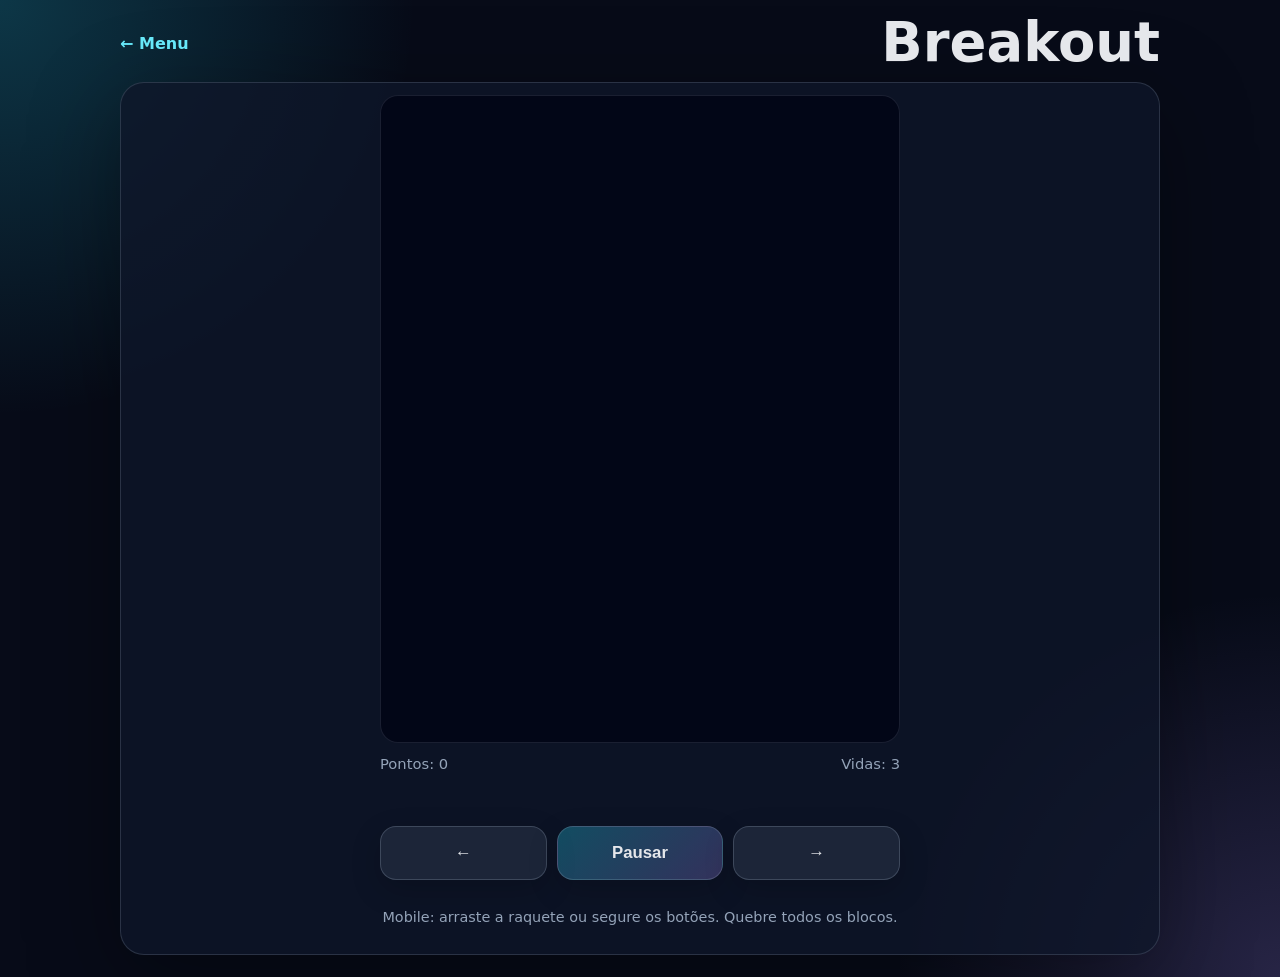
==== breakout.html @ 947feb97 "feat: add mobile breakout game" ====
<!doctype html><html lang="pt-BR"><head><meta charset="utf-8"><meta name="viewport" content="width=device-width,initial-scale=1,maximum-scale=1,user-scalable=no"><title>Breakout | Jogos</title><link rel="stylesheet" href="game.css"></head><body><main class="page"><div class="topbar"><a href="index.html">← Menu</a><h1>Breakout</h1></div><section class="panel"><div class="game-wrap"><canvas id="game" width="420" height="640"></canvas><div class="hud"><span id="score">Pontos: 0</span><span id="lives">Vidas: 3</span></div><div class="controls row"><button class="btn" data-hold="left">←</button><button class="btn primary" id="pause">Pausar</button><button class="btn" data-hold="right">→</button></div><p class="help">Mobile: arraste a raquete ou segure os botões. Quebre todos os blocos.</p></div></section></main><script>
const c=document.getElementById('game'),ctx=c.getContext('2d'),W=c.width,H=c.height;let paddle={x:W/2-55,y:H-54,w:110,h:14},ball,bricks,score,lives,run=false,over=false,msg='Toque para começar',hold=null;function init(){score=0;lives=3;ball={x:W/2,y:H-90,r:8,vx:3.6,vy:-4.8};bricks=[];for(let r=0;r<6;r++)for(let col=0;col<7;col++)bricks.push({x:18+col*55,y:78+r*28,w:45,h:18,on:true,c:r});run=true;over=false;upd()}function upd(){scoreEl.textContent='Pontos: '+score;livesEl.textContent='Vidas: '+lives}function draw(){ctx.fillStyle='#020617';ctx.fillRect(0,0,W,H);bricks.forEach(b=>{if(!b.on)return;ctx.fillStyle=['#22d3ee','#a78bfa','#34d399','#fbbf24','#fb7185','#60a5fa'][b.c];ctx.beginPath();ctx.roundRect(b.x,b.y,b.w,b.h,6);ctx.fill()});ctx.fillStyle='#e5e7eb';ctx.beginPath();ctx.roundRect(paddle.x,paddle.y,paddle.w,paddle.h,8);ctx.fill();ctx.fillStyle='#fff';ctx.beginPath();ctx.arc(ball.x,ball.y,ball.r,0,7);ctx.fill();if(!run||over){ctx.fillStyle='rgba(2,6,23,.7)';ctx.fillRect(0,0,W,H);ctx.fillStyle='#fff';ctx.font='800 24px system-ui';ctx.textAlign='center';ctx.fillText(msg,W/2,H/2)}}function step(){if(run&&!over){if(hold==='left')paddle.x-=7;if(hold==='right')paddle.x+=7;paddle.x=Math.max(8,Math.min(W-paddle.w-8,paddle.x));ball.x+=ball.vx;ball.y+=ball.vy;if(ball.x<ball.r||ball.x>W-ball.r)ball.vx*=-1;if(ball.y<ball.r)ball.vy*=-1;if(ball.x>paddle.x&&ball.x<paddle.x+paddle.w&&ball.y+ball.r>paddle.y&&ball.y-ball.r<paddle.y+paddle.h&&ball.vy>0){ball.vy=-Math.abs(ball.vy)*1.02;ball.vx+=(ball.x-(paddle.x+paddle.w/2))*0.055}for(const b of bricks){if(b.on&&ball.x+ball.r>b.x&&ball.x-ball.r<b.x+b.w&&ball.y+ball.r>b.y&&ball.y-ball.r<b.y+b.h){b.on=false;score+=10;ball.vy*=-1;upd();break}}if(ball.y>H+10){lives--;upd();if(lives<=0){run=false;over=true;msg='Fim de jogo. Toque para reiniciar'}else{ball={x:W/2,y:H-90,r:8,vx:3.6*(Math.random()>.5?1:-1),vy:-4.8}}}if(bricks.every(b=>!b.on)){run=false;over=true;msg='Você venceu! Toque para jogar de novo'}}draw();requestAnimationFrame(step)}function start(){if(over||!bricks)init();run=true;msg='Pausado'}c.onpointerdown=e=>{start();move(e)};c.onpointermove=move;function move(e){let r=c.getBoundingClientRect();paddle.x=(e.clientX-r.left)/r.width*W-paddle.w/2}document.querySelectorAll('[data-hold]').forEach(b=>{b.onpointerdown=()=>{start();hold=b.dataset.hold};b.onpointerup=b.onpointercancel=()=>hold=null});pause.onclick=()=>{if(!run&&!over)start();else{run=!run;msg='Pausado'}};document.onkeydown=e=>{if(e.key==='ArrowLeft')hold='left';if(e.key==='ArrowRight')hold='right';if(e.code==='Space')pause.click()};document.onkeyup=()=>hold=null;init();run=false;requestAnimationFrame(step);
</script></body></html>
---- game.css ----
:root{color-scheme:dark;--bg:#070b18;--panel:rgba(15,23,42,.78);--line:rgba(148,163,184,.22);--text:#e5e7eb;--muted:#94a3b8;--accent:#22d3ee;--accent2:#a78bfa;--good:#34d399;--warn:#fbbf24;--bad:#fb7185}*{box-sizing:border-box}html,body{margin:0;min-height:100%;overscroll-behavior:none}body{font-family:Inter,ui-sans-serif,system-ui,-apple-system,BlinkMacSystemFont,"Segoe UI",sans-serif;color:var(--text);background:radial-gradient(circle at top left,rgba(34,211,238,.22),transparent 26rem),radial-gradient(circle at bottom right,rgba(167,139,250,.2),transparent 24rem),var(--bg)}a{color:#67e8f9;text-decoration:none;font-weight:800}.page{width:min(1040px,calc(100% - 20px));margin:0 auto;padding:16px 0 22px}.topbar{display:flex;align-items:center;justify-content:space-between;gap:12px;margin-bottom:12px}.topbar h1{margin:0;font-size:clamp(1.8rem,8vw,3.4rem);line-height:1}.panel{border:1px solid var(--line);border-radius:24px;padding:12px;background:var(--panel);box-shadow:0 24px 90px rgba(0,0,0,.36)}.game-wrap{display:grid;gap:12px;justify-items:center}canvas{display:block;width:min(100%,520px);max-height:72vh;border-radius:18px;background:#020617;touch-action:none;box-shadow:inset 0 0 0 1px rgba(148,163,184,.16)}.hud{width:min(100%,520px);display:flex;flex-wrap:wrap;justify-content:space-between;gap:8px;color:var(--muted);font-size:.92rem}.controls{width:min(100%,520px);display:grid;gap:10px;touch-action:none;user-select:none}.controls.row{grid-template-columns:repeat(3,1fr)}.controls.grid3{grid-template-columns:repeat(3,1fr);max-width:330px}.controls .spacer{visibility:hidden}.btn{min-height:54px;border:1px solid rgba(148,163,184,.28);border-radius:16px;background:rgba(30,41,59,.9);color:var(--text);font-weight:900;font-size:1.05rem;box-shadow:0 10px 30px rgba(0,0,0,.18)}.btn:active{transform:translateY(1px);background:rgba(34,211,238,.22)}.primary{background:linear-gradient(135deg,rgba(34,211,238,.3),rgba(167,139,250,.26))}.help{width:min(100%,520px);color:var(--muted);font-size:.9rem;line-height:1.45;text-align:center}@media (orientation:portrait){.page{padding-top:10px}.panel{padding:10px;border-radius:20px}canvas{width:min(100%,430px);max-height:62vh}.controls .btn{min-height:58px}}@media (min-width:820px) and (orientation:landscape){.game-layout{display:grid;grid-template-columns:1fr 220px;gap:16px;align-items:start}.controls{align-content:start;margin-top:42px}}
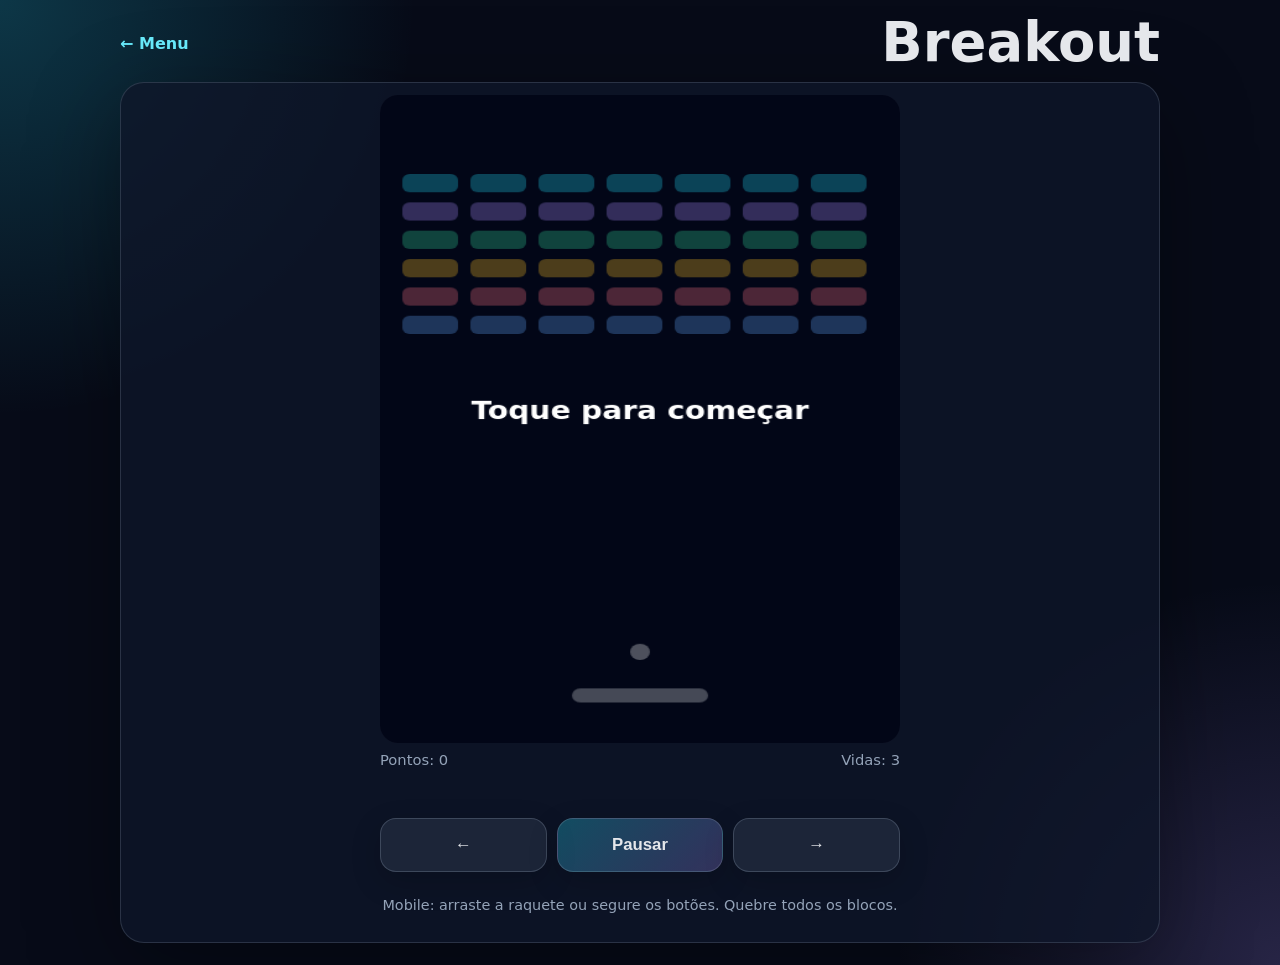
==== commit f86c8329: "fix: render breakout on mobile" ====
--- a/breakout.html
+++ b/breakout.html
@@ -1,3 +1,3 @@
-<!doctype html><html lang="pt-BR"><head><meta charset="utf-8"><meta name="viewport" content="width=device-width,initial-scale=1,maximum-scale=1,user-scalable=no"><title>Breakout | Jogos</title><link rel="stylesheet" href="game.css"></head><body><main class="page"><div class="topbar"><a href="index.html">← Menu</a><h1>Breakout</h1></div><section class="panel"><div class="game-wrap"><canvas id="game" width="420" height="640"></canvas><div class="hud"><span id="score">Pontos: 0</span><span id="lives">Vidas: 3</span></div><div class="controls row"><button class="btn" data-hold="left">←</button><button class="btn primary" id="pause">Pausar</button><button class="btn" data-hold="right">→</button></div><p class="help">Mobile: arraste a raquete ou segure os botões. Quebre todos os blocos.</p></div></section></main><script>
-const c=document.getElementById('game'),ctx=c.getContext('2d'),W=c.width,H=c.height;let paddle={x:W/2-55,y:H-54,w:110,h:14},ball,bricks,score,lives,run=false,over=false,msg='Toque para começar',hold=null;function init(){score=0;lives=3;ball={x:W/2,y:H-90,r:8,vx:3.6,vy:-4.8};bricks=[];for(let r=0;r<6;r++)for(let col=0;col<7;col++)bricks.push({x:18+col*55,y:78+r*28,w:45,h:18,on:true,c:r});run=true;over=false;upd()}function upd(){scoreEl.textContent='Pontos: '+score;livesEl.textContent='Vidas: '+lives}function draw(){ctx.fillStyle='#020617';ctx.fillRect(0,0,W,H);bricks.forEach(b=>{if(!b.on)return;ctx.fillStyle=['#22d3ee','#a78bfa','#34d399','#fbbf24','#fb7185','#60a5fa'][b.c];ctx.beginPath();ctx.roundRect(b.x,b.y,b.w,b.h,6);ctx.fill()});ctx.fillStyle='#e5e7eb';ctx.beginPath();ctx.roundRect(paddle.x,paddle.y,paddle.w,paddle.h,8);ctx.fill();ctx.fillStyle='#fff';ctx.beginPath();ctx.arc(ball.x,ball.y,ball.r,0,7);ctx.fill();if(!run||over){ctx.fillStyle='rgba(2,6,23,.7)';ctx.fillRect(0,0,W,H);ctx.fillStyle='#fff';ctx.font='800 24px system-ui';ctx.textAlign='center';ctx.fillText(msg,W/2,H/2)}}function step(){if(run&&!over){if(hold==='left')paddle.x-=7;if(hold==='right')paddle.x+=7;paddle.x=Math.max(8,Math.min(W-paddle.w-8,paddle.x));ball.x+=ball.vx;ball.y+=ball.vy;if(ball.x<ball.r||ball.x>W-ball.r)ball.vx*=-1;if(ball.y<ball.r)ball.vy*=-1;if(ball.x>paddle.x&&ball.x<paddle.x+paddle.w&&ball.y+ball.r>paddle.y&&ball.y-ball.r<paddle.y+paddle.h&&ball.vy>0){ball.vy=-Math.abs(ball.vy)*1.02;ball.vx+=(ball.x-(paddle.x+paddle.w/2))*0.055}for(const b of bricks){if(b.on&&ball.x+ball.r>b.x&&ball.x-ball.r<b.x+b.w&&ball.y+ball.r>b.y&&ball.y-ball.r<b.y+b.h){b.on=false;score+=10;ball.vy*=-1;upd();break}}if(ball.y>H+10){lives--;upd();if(lives<=0){run=false;over=true;msg='Fim de jogo. Toque para reiniciar'}else{ball={x:W/2,y:H-90,r:8,vx:3.6*(Math.random()>.5?1:-1),vy:-4.8}}}if(bricks.every(b=>!b.on)){run=false;over=true;msg='Você venceu! Toque para jogar de novo'}}draw();requestAnimationFrame(step)}function start(){if(over||!bricks)init();run=true;msg='Pausado'}c.onpointerdown=e=>{start();move(e)};c.onpointermove=move;function move(e){let r=c.getBoundingClientRect();paddle.x=(e.clientX-r.left)/r.width*W-paddle.w/2}document.querySelectorAll('[data-hold]').forEach(b=>{b.onpointerdown=()=>{start();hold=b.dataset.hold};b.onpointerup=b.onpointercancel=()=>hold=null});pause.onclick=()=>{if(!run&&!over)start();else{run=!run;msg='Pausado'}};document.onkeydown=e=>{if(e.key==='ArrowLeft')hold='left';if(e.key==='ArrowRight')hold='right';if(e.code==='Space')pause.click()};document.onkeyup=()=>hold=null;init();run=false;requestAnimationFrame(step);
+<!doctype html><html lang="pt-BR"><head><meta charset="utf-8"><meta name="viewport" content="width=device-width,initial-scale=1,maximum-scale=1,user-scalable=no"><title>Breakout | Jogos</title><link rel="stylesheet" href="game.css"></head><body class="breakout-page"><main class="page"><div class="topbar"><a href="index.html">← Menu</a><h1>Breakout</h1></div><section class="panel"><div class="game-wrap"><canvas id="game" width="420" height="640"></canvas><div class="hud"><span id="score">Pontos: 0</span><span id="lives">Vidas: 3</span></div><div class="controls row"><button class="btn" data-hold="left">←</button><button class="btn primary" id="pause">Pausar</button><button class="btn" data-hold="right">→</button></div><p class="help">Mobile: arraste a raquete ou segure os botões. Quebre todos os blocos.</p></div></section></main><script>
+const c=document.getElementById('game'),ctx=c.getContext('2d'),scoreEl=document.getElementById('score'),livesEl=document.getElementById('lives'),pauseBtn=document.getElementById('pause'),W=c.width,H=c.height;let paddle={x:W/2-55,y:H-54,w:110,h:14},ball,bricks,score,lives,run=false,over=false,msg='Toque para começar',hold=null;function init(){score=0;lives=3;ball={x:W/2,y:H-90,r:8,vx:3.6,vy:-4.8};bricks=[];for(let r=0;r<6;r++)for(let col=0;col<7;col++)bricks.push({x:18+col*55,y:78+r*28,w:45,h:18,on:true,c:r});run=true;over=false;upd()}function upd(){scoreEl.textContent='Pontos: '+score;livesEl.textContent='Vidas: '+lives}function draw(){ctx.fillStyle='#020617';ctx.fillRect(0,0,W,H);bricks.forEach(b=>{if(!b.on)return;ctx.fillStyle=['#22d3ee','#a78bfa','#34d399','#fbbf24','#fb7185','#60a5fa'][b.c];ctx.beginPath();ctx.roundRect(b.x,b.y,b.w,b.h,6);ctx.fill()});ctx.fillStyle='#e5e7eb';ctx.beginPath();ctx.roundRect(paddle.x,paddle.y,paddle.w,paddle.h,8);ctx.fill();ctx.fillStyle='#fff';ctx.beginPath();ctx.arc(ball.x,ball.y,ball.r,0,7);ctx.fill();if(!run||over){ctx.fillStyle='rgba(2,6,23,.7)';ctx.fillRect(0,0,W,H);ctx.fillStyle='#fff';ctx.font='800 24px system-ui';ctx.textAlign='center';ctx.fillText(msg,W/2,H/2)}}function step(){if(run&&!over){if(hold==='left')paddle.x-=7;if(hold==='right')paddle.x+=7;paddle.x=Math.max(8,Math.min(W-paddle.w-8,paddle.x));ball.x+=ball.vx;ball.y+=ball.vy;if(ball.x<ball.r||ball.x>W-ball.r)ball.vx*=-1;if(ball.y<ball.r)ball.vy*=-1;if(ball.x>paddle.x&&ball.x<paddle.x+paddle.w&&ball.y+ball.r>paddle.y&&ball.y-ball.r<paddle.y+paddle.h&&ball.vy>0){ball.vy=-Math.abs(ball.vy)*1.02;ball.vx+=(ball.x-(paddle.x+paddle.w/2))*0.055}for(const b of bricks){if(b.on&&ball.x+ball.r>b.x&&ball.x-ball.r<b.x+b.w&&ball.y+ball.r>b.y&&ball.y-ball.r<b.y+b.h){b.on=false;score+=10;ball.vy*=-1;upd();break}}if(ball.y>H+10){lives--;upd();if(lives<=0){run=false;over=true;msg='Fim de jogo. Toque para reiniciar'}else{ball={x:W/2,y:H-90,r:8,vx:3.6*(Math.random()>.5?1:-1),vy:-4.8}}}if(bricks.every(b=>!b.on)){run=false;over=true;msg='Você venceu! Toque para jogar de novo'}}draw();requestAnimationFrame(step)}function start(){if(over||!bricks)init();run=true;msg='Pausado'}c.onpointerdown=e=>{start();move(e)};c.onpointermove=move;function move(e){let r=c.getBoundingClientRect();paddle.x=(e.clientX-r.left)/r.width*W-paddle.w/2}document.querySelectorAll('[data-hold]').forEach(b=>{b.onpointerdown=()=>{start();hold=b.dataset.hold};b.onpointerup=b.onpointercancel=()=>hold=null});pauseBtn.onclick=()=>{if(!run&&!over)start();else{run=!run;msg='Pausado'}};document.onkeydown=e=>{if(e.key==='ArrowLeft')hold='left';if(e.key==='ArrowRight')hold='right';if(e.code==='Space')pause.click()};document.onkeyup=()=>hold=null;init();run=false;requestAnimationFrame(step);
 </script></body></html>
--- a/game.css
+++ b/game.css
@@ -1 +1 @@
-:root{color-scheme:dark;--bg:#070b18;--panel:rgba(15,23,42,.78);--line:rgba(148,163,184,.22);--text:#e5e7eb;--muted:#94a3b8;--accent:#22d3ee;--accent2:#a78bfa;--good:#34d399;--warn:#fbbf24;--bad:#fb7185}*{box-sizing:border-box}html,body{margin:0;min-height:100%;overscroll-behavior:none}body{font-family:Inter,ui-sans-serif,system-ui,-apple-system,BlinkMacSystemFont,"Segoe UI",sans-serif;color:var(--text);background:radial-gradient(circle at top left,rgba(34,211,238,.22),transparent 26rem),radial-gradient(circle at bottom right,rgba(167,139,250,.2),transparent 24rem),var(--bg)}a{color:#67e8f9;text-decoration:none;font-weight:800}.page{width:min(1040px,calc(100% - 20px));margin:0 auto;padding:16px 0 22px}.topbar{display:flex;align-items:center;justify-content:space-between;gap:12px;margin-bottom:12px}.topbar h1{margin:0;font-size:clamp(1.8rem,8vw,3.4rem);line-height:1}.panel{border:1px solid var(--line);border-radius:24px;padding:12px;background:var(--panel);box-shadow:0 24px 90px rgba(0,0,0,.36)}.game-wrap{display:grid;gap:12px;justify-items:center}canvas{display:block;width:min(100%,520px);max-height:72vh;border-radius:18px;background:#020617;touch-action:none;box-shadow:inset 0 0 0 1px rgba(148,163,184,.16)}.hud{width:min(100%,520px);display:flex;flex-wrap:wrap;justify-content:space-between;gap:8px;color:var(--muted);font-size:.92rem}.controls{width:min(100%,520px);display:grid;gap:10px;touch-action:none;user-select:none}.controls.row{grid-template-columns:repeat(3,1fr)}.controls.grid3{grid-template-columns:repeat(3,1fr);max-width:330px}.controls .spacer{visibility:hidden}.btn{min-height:54px;border:1px solid rgba(148,163,184,.28);border-radius:16px;background:rgba(30,41,59,.9);color:var(--text);font-weight:900;font-size:1.05rem;box-shadow:0 10px 30px rgba(0,0,0,.18)}.btn:active{transform:translateY(1px);background:rgba(34,211,238,.22)}.primary{background:linear-gradient(135deg,rgba(34,211,238,.3),rgba(167,139,250,.26))}.help{width:min(100%,520px);color:var(--muted);font-size:.9rem;line-height:1.45;text-align:center}@media (orientation:portrait){.page{padding-top:10px}.panel{padding:10px;border-radius:20px}canvas{width:min(100%,430px);max-height:62vh}.controls .btn{min-height:58px}}@media (min-width:820px) and (orientation:landscape){.game-layout{display:grid;grid-template-columns:1fr 220px;gap:16px;align-items:start}.controls{align-content:start;margin-top:42px}}
+:root{color-scheme:dark;--bg:#070b18;--panel:rgba(15,23,42,.78);--line:rgba(148,163,184,.22);--text:#e5e7eb;--muted:#94a3b8;--accent:#22d3ee;--accent2:#a78bfa;--good:#34d399;--warn:#fbbf24;--bad:#fb7185}*{box-sizing:border-box}html,body{margin:0;min-height:100%;overscroll-behavior:none}body{font-family:Inter,ui-sans-serif,system-ui,-apple-system,BlinkMacSystemFont,"Segoe UI",sans-serif;color:var(--text);background:radial-gradient(circle at top left,rgba(34,211,238,.22),transparent 26rem),radial-gradient(circle at bottom right,rgba(167,139,250,.2),transparent 24rem),var(--bg)}a{color:#67e8f9;text-decoration:none;font-weight:800}.page{width:min(1040px,calc(100% - 20px));margin:0 auto;padding:16px 0 22px}.topbar{display:flex;align-items:center;justify-content:space-between;gap:12px;margin-bottom:12px}.topbar h1{margin:0;font-size:clamp(1.8rem,8vw,3.4rem);line-height:1}.panel{border:1px solid var(--line);border-radius:24px;padding:12px;background:var(--panel);box-shadow:0 24px 90px rgba(0,0,0,.36)}.game-wrap{display:grid;gap:12px;justify-items:center}canvas{display:block;width:min(100%,520px);max-height:72vh;border-radius:18px;background:#020617;touch-action:none;box-shadow:inset 0 0 0 1px rgba(148,163,184,.16)}.hud{width:min(100%,520px);display:flex;flex-wrap:wrap;justify-content:space-between;gap:8px;color:var(--muted);font-size:.92rem}.controls{width:min(100%,520px);display:grid;gap:10px;touch-action:none;user-select:none}.controls.row{grid-template-columns:repeat(3,1fr)}.controls.grid3{grid-template-columns:repeat(3,1fr);max-width:330px}.controls .spacer{visibility:hidden}.btn{min-height:54px;border:1px solid rgba(148,163,184,.28);border-radius:16px;background:rgba(30,41,59,.9);color:var(--text);font-weight:900;font-size:1.05rem;box-shadow:0 10px 30px rgba(0,0,0,.18)}.btn:active{transform:translateY(1px);background:rgba(34,211,238,.22)}.primary{background:linear-gradient(135deg,rgba(34,211,238,.3),rgba(167,139,250,.26))}.help{width:min(100%,520px);color:var(--muted);font-size:.9rem;line-height:1.45;text-align:center}@media (orientation:portrait){.page{padding-top:10px}.panel{padding:10px;border-radius:20px}canvas{width:min(100%,430px);max-height:62vh}.controls .btn{min-height:58px}}.snake-page .game-wrap{gap:8px}@media (orientation:portrait){.snake-page .page{width:min(100%,calc(100% - 14px));padding-top:8px;padding-bottom:10px}.snake-page .topbar{margin-bottom:8px}.snake-page .panel{padding:8px;border-radius:18px}.snake-page canvas{width:min(100%,430px);max-height:50svh}.snake-page .hud{font-size:.86rem}.snake-page .controls.grid3{max-width:300px;gap:8px}.snake-page .controls .btn{min-height:46px;border-radius:14px}.snake-page .help{font-size:.78rem;margin:.1rem 0 0}}@media (orientation:portrait) and (max-height:760px){.snake-page canvas{max-height:46svh}.snake-page .help{display:none}.snake-page .controls .btn{min-height:44px}}.breakout-page .game-wrap{gap:8px}@media (orientation:portrait){.breakout-page .page{width:min(100%,calc(100% - 14px));padding-top:8px;padding-bottom:10px}.breakout-page .topbar{margin-bottom:8px}.breakout-page .panel{padding:8px;border-radius:18px}.breakout-page canvas{width:min(100%,430px);max-height:54svh}.breakout-page .hud{font-size:.86rem}.breakout-page .controls.row{max-width:300px;gap:8px}.breakout-page .controls .btn{min-height:48px;border-radius:14px}.breakout-page .help{font-size:.78rem;margin:.1rem 0 0}}@media (orientation:portrait) and (max-height:760px){.breakout-page canvas{max-height:49svh}.breakout-page .help{display:none}.breakout-page .controls .btn{min-height:46px}}@media (min-width:820px) and (orientation:landscape){.game-layout{display:grid;grid-template-columns:1fr 220px;gap:16px;align-items:start}.controls{align-content:start;margin-top:42px}}
